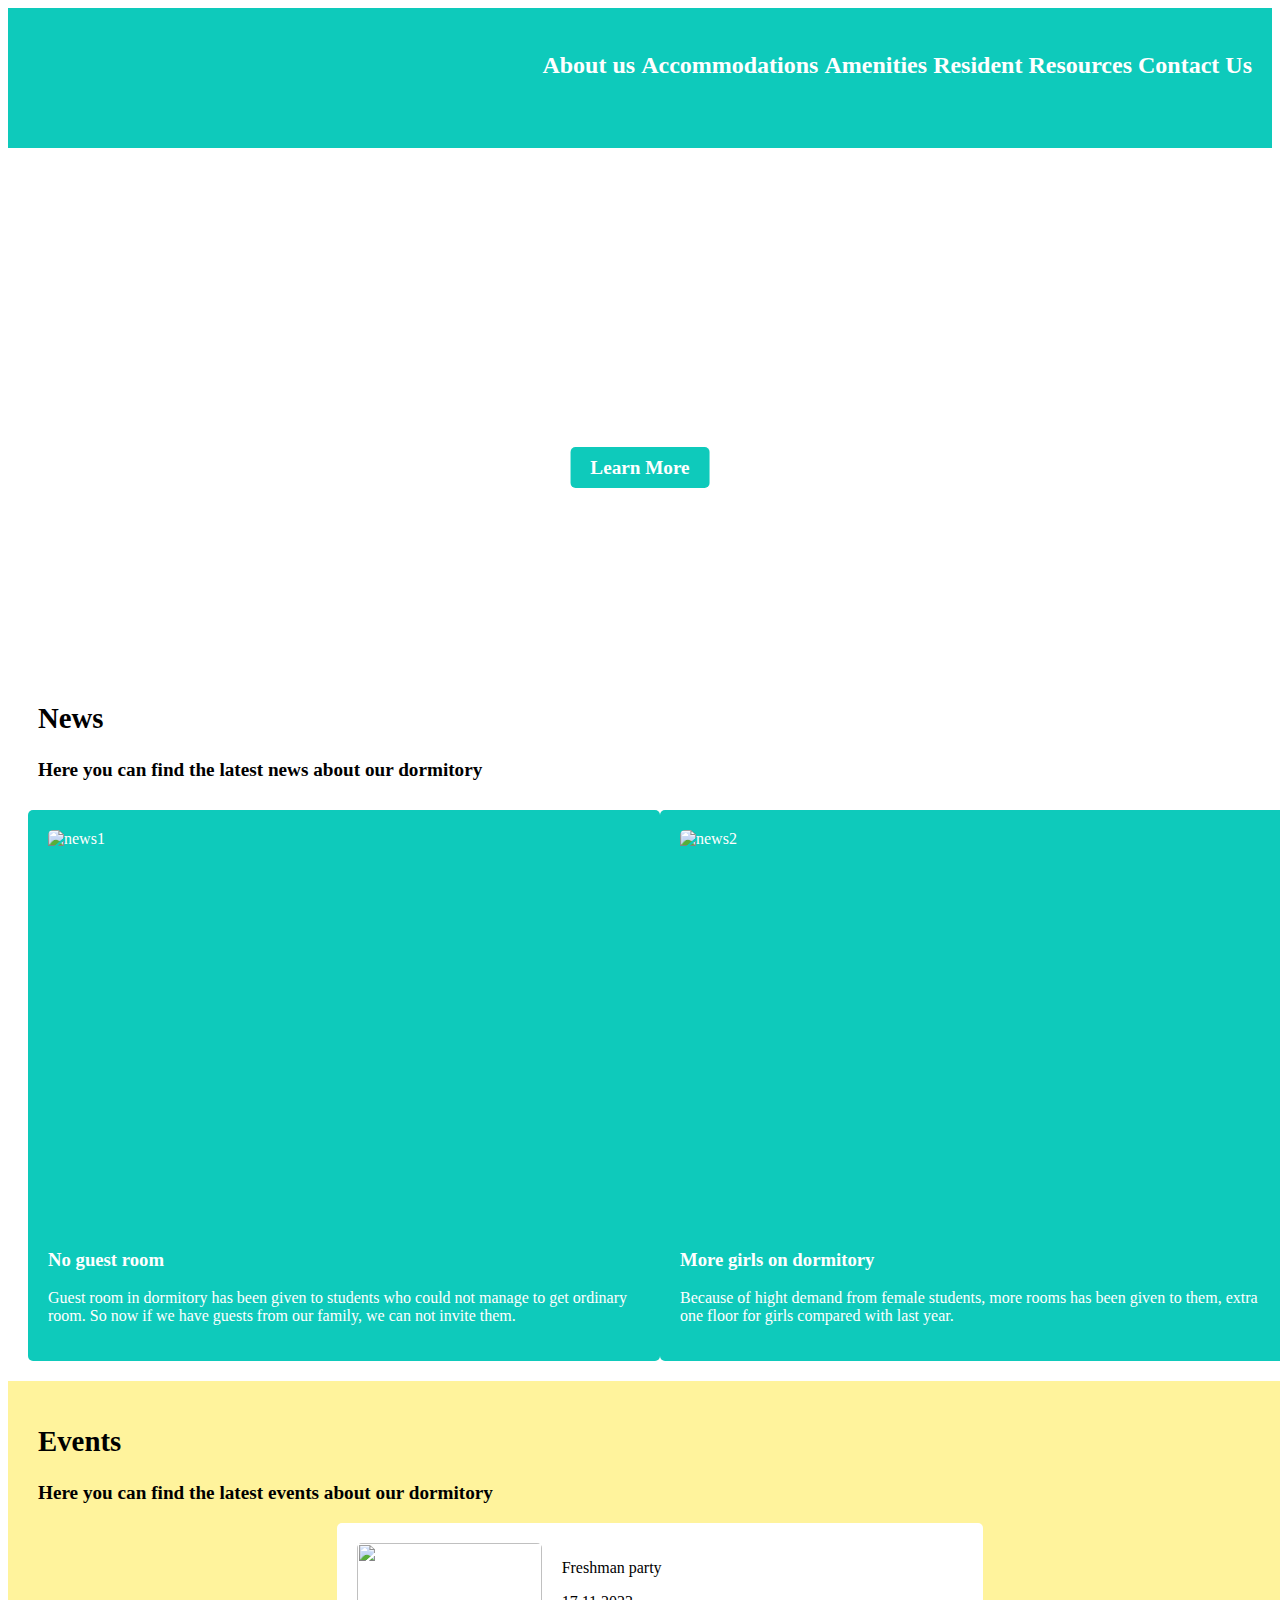
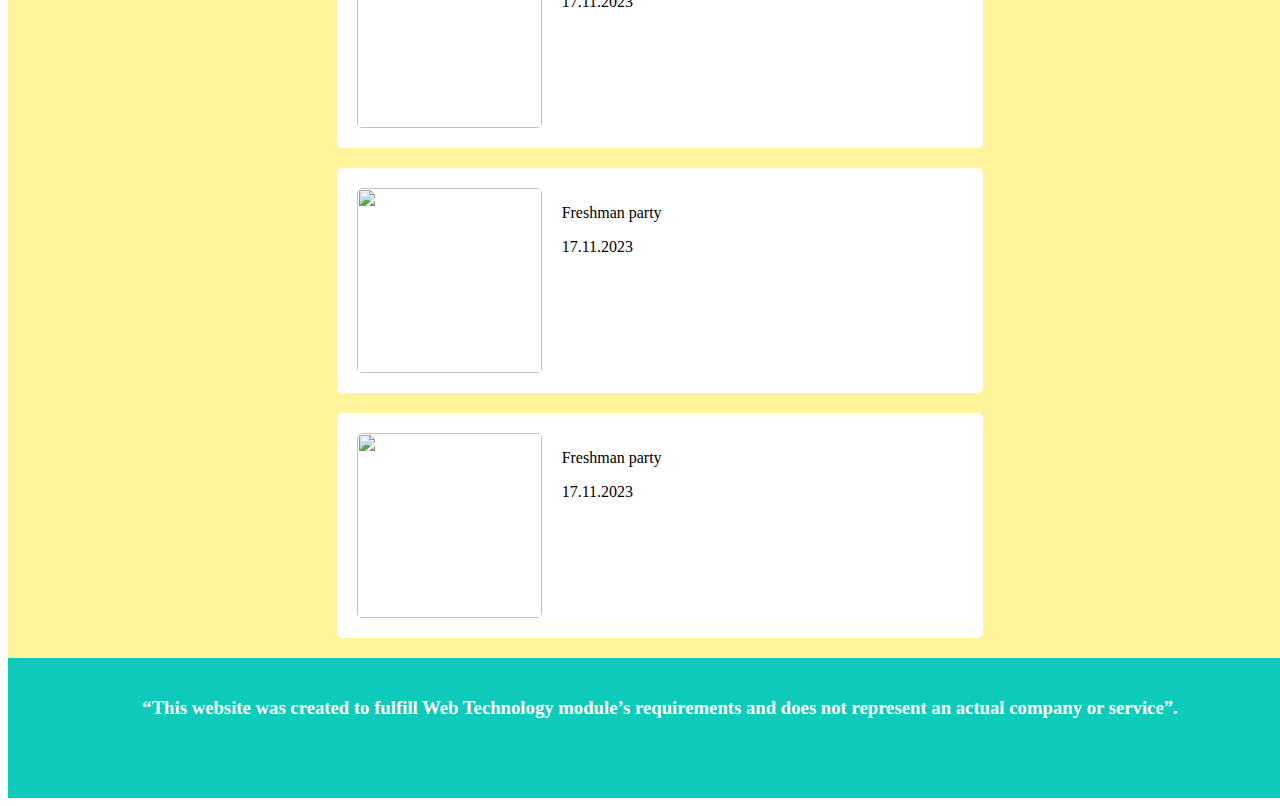
==== index.html @ 66e01233 "first commit" ====
<!DOCTYPE html>
<html lang="en">
<head>
    <meta charset="UTF-8">
    <meta name="viewport" content="width=device-width, initial-scale=1.0">
    <link rel="stylesheet" href="./styles/index.style.css">
    <link rel="stylesheet" href="https://cdnjs.cloudflare.com/ajax/libs/font-awesome/6.4.2/css/all.min.css" integrity="sha512-z3gLpd7yknf1YoNbCzqRKc4qyor8gaKU1qmn+CShxbuBusANI9QpRohGBreCFkKxLhei6S9CQXFEbbKuqLg0DA==" crossorigin="anonymous" referrerpolicy="no-referrer" />
    <title>Web Development CW1</title>
</head>
<body>
    <header>
        <nav>
            <ul>
                <li><a href="/">About us</a></li>
                <li><a href="/">Accommodations</a></li>
                <li><a href="/">Amenities</a></li>
                <li><a href="/">Resident Resources</a></li>
                <li><a href="/">Contact Us</a></li>
            </ul>
        </nav>
        <div class="burger">
            <i class="fas fa-bars"></i>
        </div>
    </header>

    <!-- Main section -->
    
    <main>
        <section class="hero-section">
            <div class="hero-section__content">
                <h1>This is our dormitory</h1>
                <p>You can find information about dormitory here...</p>
                <a href="/" class="btn">Learn More</a>
            </div>
        </section>

        <section class="news-section">
            <div class="news-section__title">
                <h2>News</h2>
                <p>Here you can find the latest news about our dormitory</p>
            </div>
            <div class="news-section__content">
                <div class="news-section__content__item">
                    <img src="https://assets.wfcdn.com/im/32712493/resize-h500-w750%5Ecompr-r85/5376/53760448/default_name.jpg" alt="news1">
                    <div class="news-section__content__item__text">
                        <h3>No guest room</h3>
                        <p>Guest room in dormitory has been given to students who could not manage to get ordinary room. So now 
                            if we have guests from our family, we can not invite them.</p>
                    </div>
                </div>
                <div class="news-section__content__item">
                    <img src="https://i0.wp.com/heartstories.com/wp-content/uploads/2021/04/HeartStories-Organized-Chaos-GNO-On-Demand-Images-2.png?fit=1200%2C900&ssl=1" alt="news2">
                    <div class="news-section__content__item__text">
                        <h3>More girls on dormitory</h3>
                        <p>Because of hight demand from female students, more rooms has been given to them, extra one floor 
                            for girls compared with last year.</p>
                    </div>
                </div>
            </div>
        </section>

        <section class="events-section">
            <div class="events-section__title">
                <h2>Events</h2>
                <p>Here you can find the latest events about our dormitory</p>
            </div>
            <div class="events-section__content">
                <div class="events-section__content__item">
                    <img src="https://assets.wfcdn.com/im/32712493/resize-h500-w750%5Ecompr-r85/5376/53760448/default_name.jpg" alt="">
                    <div>
                        <p>Freshman party</p>
                        <time>17.11.2023</time>
                    </div>
                </div>
                <div class="events-section__content__item">
                    <img src="https://assets.wfcdn.com/im/32712493/resize-h500-w750%5Ecompr-r85/5376/53760448/default_name.jpg" alt="">
                    <div>
                        <p>Freshman party</p>
                        <time>17.11.2023</time>
                    </div>
                </div>
                <div class="events-section__content__item">
                    <img src="https://assets.wfcdn.com/im/32712493/resize-h500-w750%5Ecompr-r85/5376/53760448/default_name.jpg" alt="">
                    <div>
                        <p>Freshman party</p>
                        <time>17.11.2023</time>
                    </div>
                </div>
            </div>
        </section>
    </main>
    <footer>
        <h3>“This website was created to fulfill Web Technology
            module’s requirements and does not represent an actual company or service”.</h3>
    </footer>
</body>
</html>
---- styles/index.style.css ----
header{
    height: 100px;
    background-color: #0ecabb;
    text-align: center;
    padding: 20px;
    font-size: 1.5em;
    font-weight: bold;
}

header nav{
    float: right;
}

header nav ul li{
    display: inline;
}

header nav ul li a{
    color: #fff;
    text-decoration: none;
}

header nav ul li a:hover{
    color: #000;
}

.burger{
    display: none;
}

/* Main begin */
/* Hero section begin */

.hero-section .hero-section__content a:hover{
    background-color: #fff;
    color: #000;
}

.hero-section{
    background-image: url('https://photos.lensculture.com/large/07f0b614-4427-49c8-bb6b-492902480737.jpg');
    background-size: cover;
    background-position: center;
    height: 500px;
    position: relative;
}

.hero-section .hero-section__content{
    position: absolute;
    top: 50%;
    left: 50%;
    transform: translate(-50%, -50%);
    color: #fff;
    text-align: center;
}

.hero-section .hero-section__content h1{
    font-size: 3em;
    font-weight: bold;
    margin: 10px;
    color: hsl(0, 0%, 100%);
}

.hero-section .hero-section__content p{
    font-size: 1.5em;
    font-weight: bold;
    color: rgb(255, 255, 255);
}

.hero-section .hero-section__content a{
    background-color: #0ecabb;
    color: #fff;
    padding: 10px 20px;
    border-radius: 5px;
    text-decoration: none;
    font-size: 1.2em;
    font-weight: bold;
}

/* News section begin */

.news-section {
    width: 100%;
    height: auto;
    background-color: #fff;
    padding: 20px;
    display: flex;
    flex-direction: column;
}

.news-section .news-section__title{
    font-size: 1.2em;
    font-weight: bold;
    margin: 10px;
    color: #000;
}

.news-section .news-section__content{
    width: 100%;
    display: flex;
    align-items: center;
    justify-content: space-between;
}

.news-section .news-section__content .news-section__content__item{
    width: 48%;
    height: 100%;
    background-color: #0ecabb;
    padding: 20px;
    border-radius: 5px;
    color: #fff;
    display: flex;
    flex-direction: column;
    justify-content: space-between;
}

.news-section .news-section__content .news-section__content__item img{
    width: 100%;
    height: 400px;
    object-fit: cover;
    border-radius: 5px;
}

/* Events section begin */

.events-section{
    width: 100%;
    height: auto;
    background-color: #ffe10063;
    padding: 20px;
}

.events-section .events-section__title{
    font-size: 1.2em;
    font-weight: bold;
    margin: 10px;
    color: #000;
}

.events-section .events-section__content{
    width: 100%;
    display: flex;
    flex-wrap: wrap;
    align-items: center;
    justify-content: center;
    gap: 20px;
}

.events-section .events-section__content .events-section__content__item{
    width: 48%;
    min-width: 450px;
    height: 185px;
    background-color: #fff;
    padding: 20px;
    border-radius: 5px;
    display: flex;
    gap: 20px;
}

.events-section .events-section__content .events-section__content__item img{
    width: 185px;
    height: 100%;
    object-fit: cover;
    border-radius: 5px;
}

/* Footer begin */

footer{
    width: 100%;
    min-height: 100px;
    background-color: #0ecabb;
    text-align: center;
    padding: 20px;
    font-weight: bold;
    color: #fff;
}

/* Media queries */

@media screen and (max-width: 1000px){

    header{
        padding: 20px;
        font-size: 1em;    
    }
    
    header nav ul li a{
        margin-right: 10px;
    }

    .hero-section .hero-section__content h1{
        font-size: 2em;
    }

    .hero-section .hero-section__content p, .hero-section .hero-section__content a{
        font-size: 1em;
    }

    .news-section .news-section__content{
        flex-direction: column;
        gap: 20px;
    }

    .news-section .news-section__content .news-section__content__item{
        width: 100%;
    }

    .events-section .events-section__content .events-section__content__item{
        width: 100%;
        min-width: 100%;
    }
}

@media screen and (max-width: 768px) {
        header nav{
            display: none;
        }

        header{
            display: flex;
            align-items: center;
            justify-content: flex-end;
        }

        .burger{
            display: block;
            height: 35px;
            width: 35px;
        }

        .burger .fa-bars{
            color: #fff;
            font-size: 2em;
            cursor: pointer;
        }
    
        .hero-section .hero-section__content h1{
            font-size: 1.5em;
        }

        .news-section .news-section__title, .events-section .events-section__title{
            font-size: 1em;
        }
    
        .news-section .news-section__content{
            flex-direction: column;
            gap: 20px;
        }
}

@media screen and (max-width: 475px) {
    .news-section .news-section__content .news-section__content__item img{
        width: 100%;
        height: 250px;
        object-fit: cover;
        border-radius: 5px;
    }

    .events-section .events-section__content .events-section__content__item{
        min-width: 100%;
        flex-direction: column;
        height: auto;
    }
}
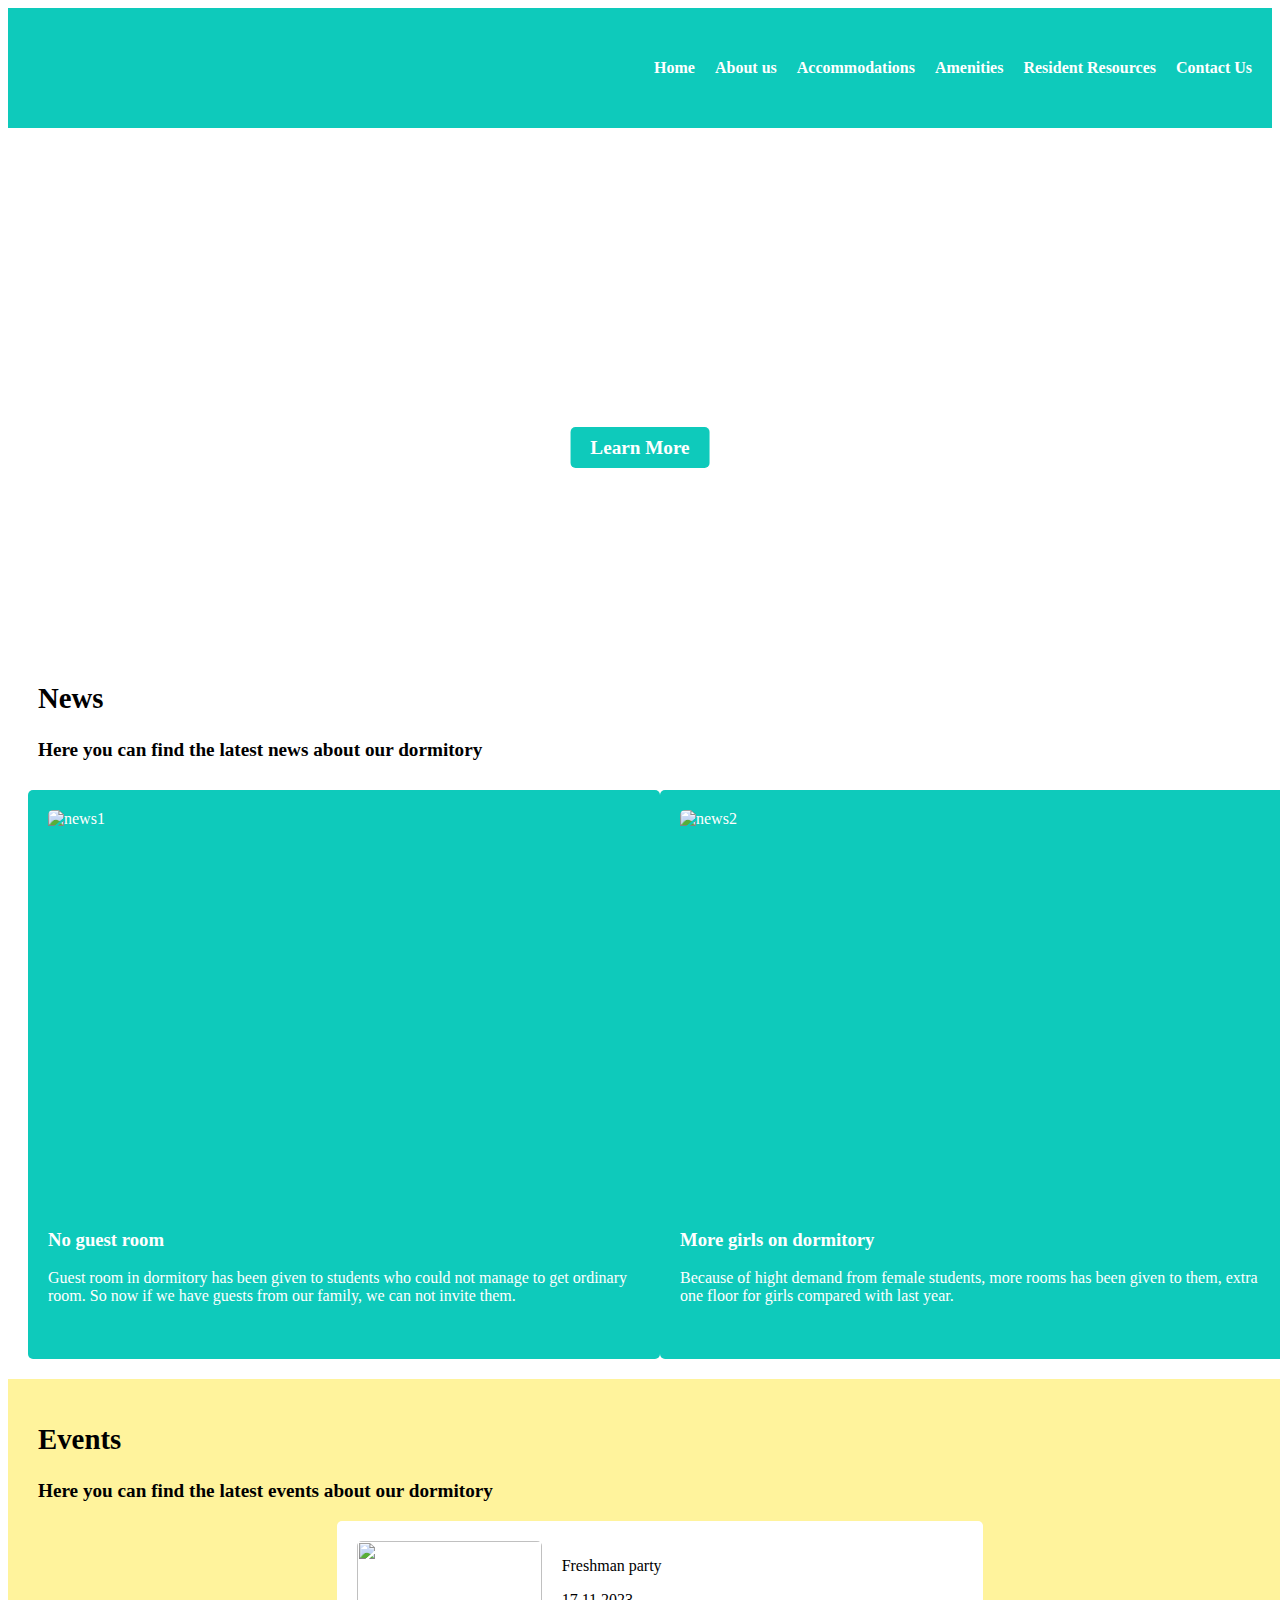
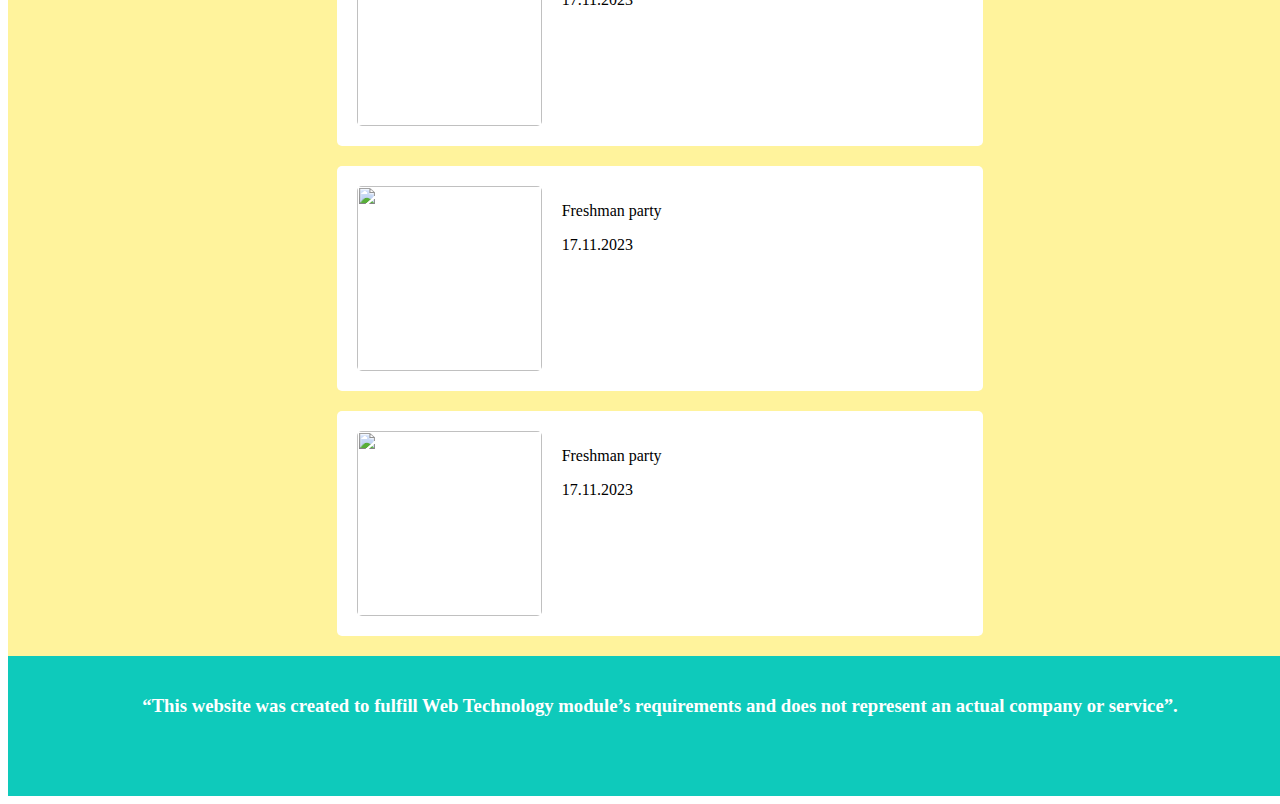
==== commit 12a51d31: "Home page and accommodation page has been finished" ====
--- a/index.html
+++ b/index.html
@@ -4,18 +4,23 @@
     <meta charset="UTF-8">
     <meta name="viewport" content="width=device-width, initial-scale=1.0">
     <link rel="stylesheet" href="./styles/index.style.css">
+    <link rel="stylesheet" href="./styles/header.style.css">
     <link rel="stylesheet" href="https://cdnjs.cloudflare.com/ajax/libs/font-awesome/6.4.2/css/all.min.css" integrity="sha512-z3gLpd7yknf1YoNbCzqRKc4qyor8gaKU1qmn+CShxbuBusANI9QpRohGBreCFkKxLhei6S9CQXFEbbKuqLg0DA==" crossorigin="anonymous" referrerpolicy="no-referrer" />
     <title>Web Development CW1</title>
 </head>
 <body>
+
+    <!-- Header section -->
+
     <header>
         <nav>
             <ul>
-                <li><a href="/">About us</a></li>
-                <li><a href="/">Accommodations</a></li>
-                <li><a href="/">Amenities</a></li>
-                <li><a href="/">Resident Resources</a></li>
-                <li><a href="/">Contact Us</a></li>
+                <li><a href="./index.html">Home</a></li>
+                <li><a href="./about.html">About us</a></li>
+                <li><a href="./acmodation.html">Accommodations</a></li>
+                <li><a href="./amenity.html">Amenities</a></li>
+                <li><a href="./resourse.html">Resident Resources</a></li>
+                <li><a href="./contact.html">Contact Us</a></li>
             </ul>
         </nav>
         <div class="burger">
--- a/styles/index.style.css
+++ b/styles/index.style.css
@@ -1,32 +1,3 @@
-header{
-    height: 100px;
-    background-color: #0ecabb;
-    text-align: center;
-    padding: 20px;
-    font-size: 1.5em;
-    font-weight: bold;
-}
-
-header nav{
-    float: right;
-}
-
-header nav ul li{
-    display: inline;
-}
-
-header nav ul li a{
-    color: #fff;
-    text-decoration: none;
-}
-
-header nav ul li a:hover{
-    color: #000;
-}
-
-.burger{
-    display: none;
-}
 
 /* Main begin */
 /* Hero section begin */
@@ -85,6 +56,7 @@
     padding: 20px;
     display: flex;
     flex-direction: column;
+    overflow: hidden;
 }
 
 .news-section .news-section__title{
@@ -92,6 +64,16 @@
     font-weight: bold;
     margin: 10px;
     color: #000;
+    animation: news-title 10s linear infinite;
+}
+
+@keyframes news-title {
+    from {
+        transform: translateX(0%);
+    }
+    to {
+        transform: translateX(50%);
+    }
 }
 
 .news-section .news-section__content{
@@ -120,6 +102,11 @@
     border-radius: 5px;
 }
 
+.news-section .news-section__content .news-section__content__item p {
+    min-height: 70px;
+    margin-bottom: 0;
+}
+
 /* Events section begin */
 
 .events-section{
@@ -127,6 +114,7 @@
     height: auto;
     background-color: #ffe10063;
     padding: 20px;
+    overflow: hidden;
 }
 
 .events-section .events-section__title{
@@ -175,18 +163,22 @@
     color: #fff;
 }
 
+footer h3{
+    animation: footer-corusel 5s linear infinite;
+}
+
+@keyframes footer-corusel {
+    from {
+        transform: translateY(-50%);
+    }
+    to {
+        transform: translateY(50%);
+    }
+}
+
 /* Media queries */
 
 @media screen and (max-width: 1000px){
-
-    header{
-        padding: 20px;
-        font-size: 1em;    
-    }
-    
-    header nav ul li a{
-        margin-right: 10px;
-    }
 
     .hero-section .hero-section__content h1{
         font-size: 2em;
@@ -212,27 +204,6 @@
 }
 
 @media screen and (max-width: 768px) {
-        header nav{
-            display: none;
-        }
-
-        header{
-            display: flex;
-            align-items: center;
-            justify-content: flex-end;
-        }
-
-        .burger{
-            display: block;
-            height: 35px;
-            width: 35px;
-        }
-
-        .burger .fa-bars{
-            color: #fff;
-            font-size: 2em;
-            cursor: pointer;
-        }
     
         .hero-section .hero-section__content h1{
             font-size: 1.5em;
--- a/styles/header.style.css
+++ b/styles/header.style.css
@@ -0,0 +1,74 @@
+header{
+    height: 80px;
+    background-color: #0ecabb;
+    display: flex;
+    align-items: center;
+    justify-content: flex-end;
+    text-align: center;
+    padding: 20px;
+    font-weight: bold;
+}
+
+header nav{
+    float: right;
+}
+
+header nav ul{
+    display: flex;
+    gap: 20px;
+}
+
+header nav ul li{
+    list-style-type: none;
+}
+
+header nav ul li a{
+    color: #fff;
+    text-decoration: none;
+}
+
+header nav ul li a:hover{
+    color: #000;
+}
+
+.burger{
+    display: none;
+}
+
+
+/* Media queries */
+
+@media screen and (max-width: 1000px){
+
+    header{
+        padding: 20px;
+    }
+
+    header nav ul{
+        gap: 10px;
+    }
+}
+
+@media screen and (max-width: 768px) {
+    header nav{
+        display: none;
+    }
+
+    header{
+        display: flex;
+        align-items: center;
+        justify-content: flex-end;
+    }
+
+    .burger{
+        display: block;
+        height: 35px;
+        width: 35px;
+    }
+
+    .burger .fa-bars{
+        color: #fff;
+        font-size: 2em;
+        cursor: pointer;
+    }
+}
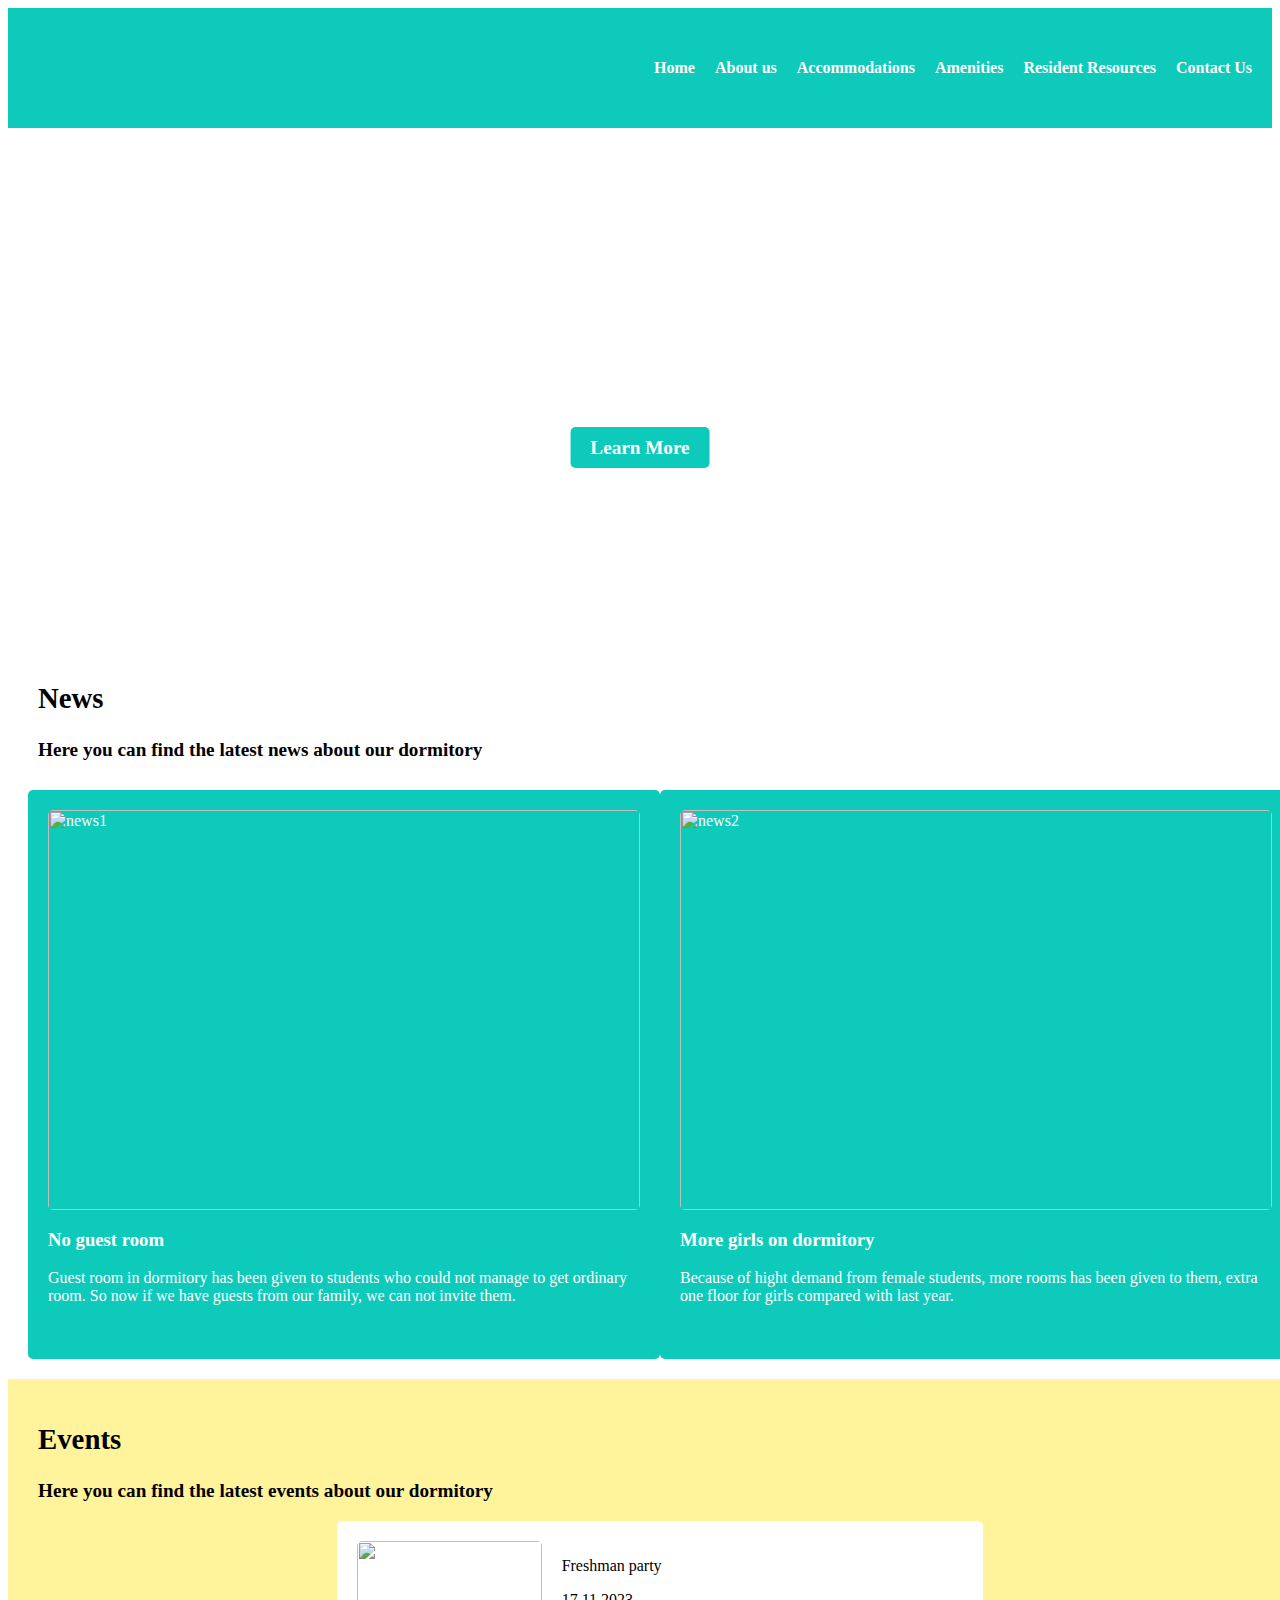
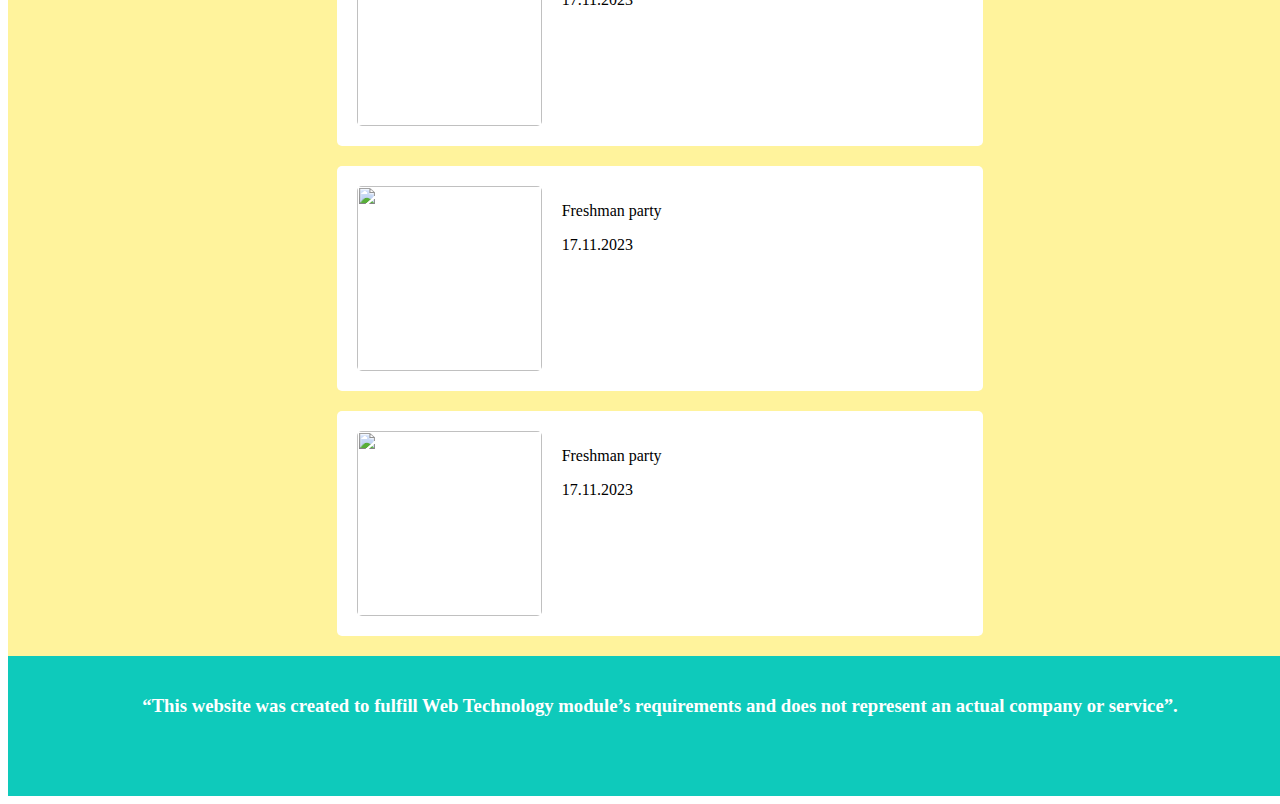
==== commit 866571ea: "accommodation and amenity has been done" ====
--- a/index.html
+++ b/index.html
@@ -1,4 +1,4 @@
-<!DOCTYPE html>
+<!DOCTYPE >
 <html lang="en">
 <head>
     <meta charset="UTF-8">
@@ -25,6 +25,16 @@
         </nav>
         <div class="burger">
             <i class="fas fa-bars"></i>
+        </div>
+        <div class="sidebar-menu">
+            <ul>
+                <li><a href="./index.html">Home</a></li>
+                <li><a href="./about.html">About us</a></li>
+                <li><a href="./acmodation.html">Accommodations</a></li>
+                <li><a href="./amenity.html">Amenities</a></li>
+                <li><a href="./resourse.html">Resident Resources</a></li>
+                <li><a href="./contact.html">Contact Us</a></li>
+            </ul>
         </div>
     </header>
 
@@ -98,5 +108,7 @@
         <h3>“This website was created to fulfill Web Technology
             module’s requirements and does not represent an actual company or service”.</h3>
     </footer>
+
+    <script src="./js/header.js"></script>
 </body>
 </html>--- a/styles/header.style.css
+++ b/styles/header.style.css
@@ -33,6 +33,34 @@
 
 .burger{
     display: none;
+}
+
+.sidebar-menu{
+    display: none;
+    position: absolute;
+    top: 90px;
+    right: 10px;
+    background-color: #0ecaba9f;
+    z-index: 1;
+    padding: 10px;
+}
+
+.sidebar-menu ul {
+    list-style-type: none;
+    display: flex;
+    flex-direction: column;
+    align-items: flex-start;
+    padding: 10px;
+}
+
+.sidebar-menu ul li a{
+    color: #fff;
+    text-decoration: none;
+    cursor: pointer;
+}
+
+.active{
+    display: block;
 }
 
 
@@ -72,3 +100,29 @@
         cursor: pointer;
     }
 }
+
+
+/* This is for footer section */
+
+footer{
+    width: 100%;
+    min-height: 100px;
+    background-color: #0ecabb;
+    text-align: center;
+    padding: 20px;
+    font-weight: bold;
+    color: #fff;
+}
+
+footer h3{
+    animation: footer-corusel 5s linear infinite;
+}
+
+@keyframes footer-corusel {
+    from {
+        transform: translateY(-50%);
+    }
+    to {
+        transform: translateY(50%);
+    }
+}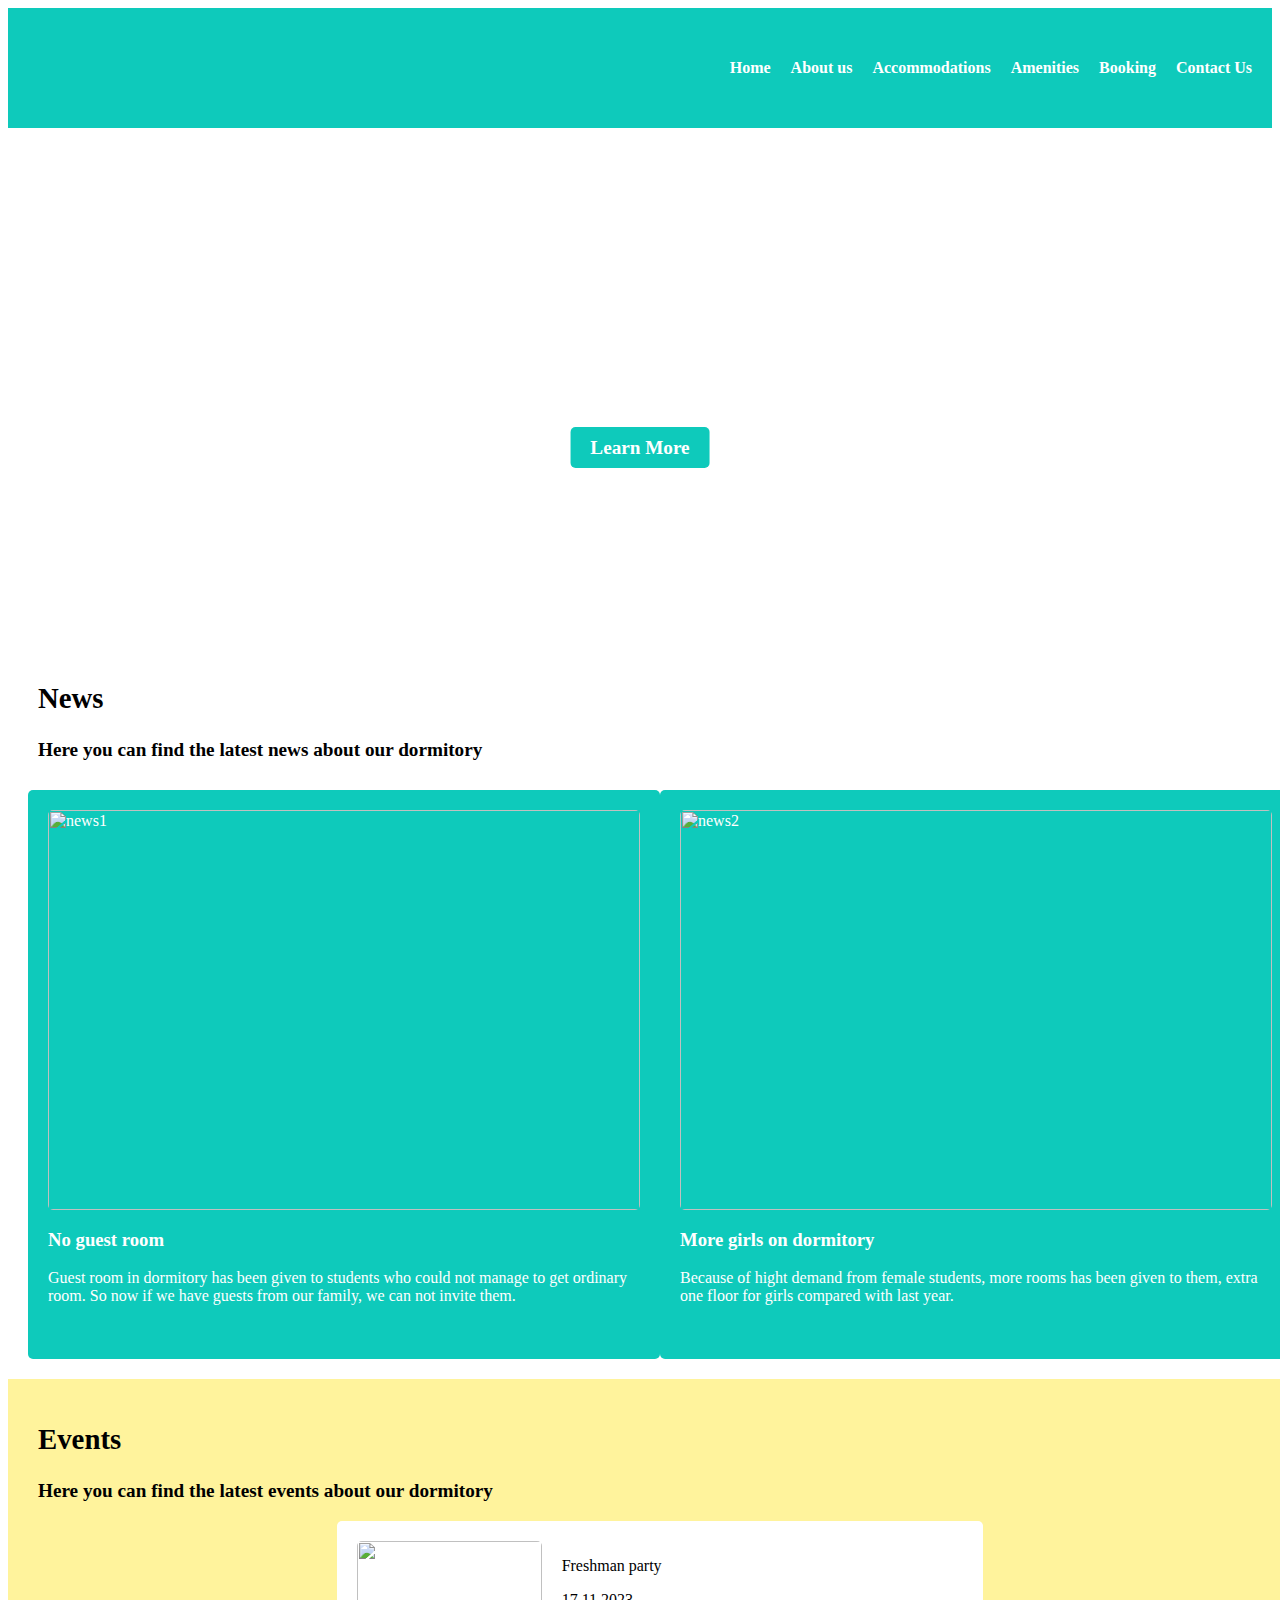
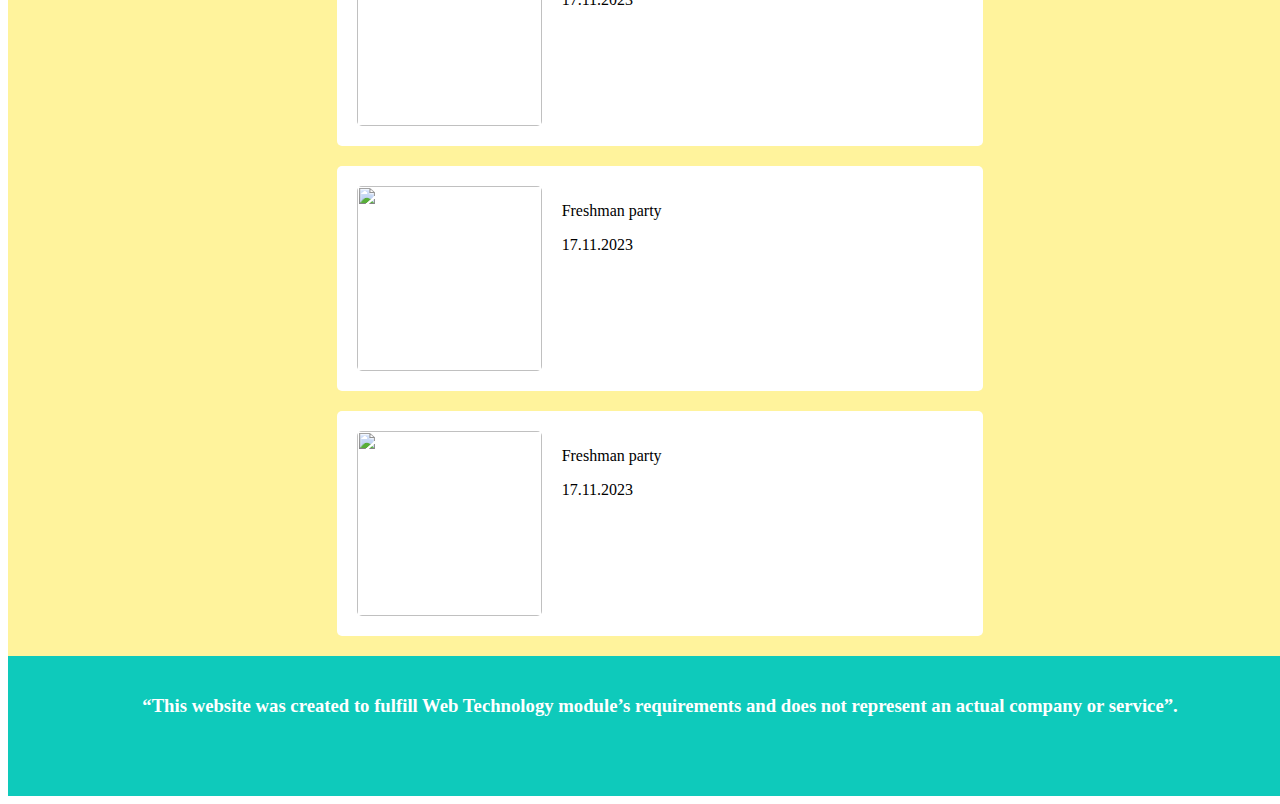
==== commit 804779d6: "booking section has been done" ====
--- a/index.html
+++ b/index.html
@@ -19,7 +19,7 @@
                 <li><a href="./about.html">About us</a></li>
                 <li><a href="./acmodation.html">Accommodations</a></li>
                 <li><a href="./amenity.html">Amenities</a></li>
-                <li><a href="./resourse.html">Resident Resources</a></li>
+                <li><a href="./booking.html">Booking</a></li>
                 <li><a href="./contact.html">Contact Us</a></li>
             </ul>
         </nav>
@@ -32,7 +32,7 @@
                 <li><a href="./about.html">About us</a></li>
                 <li><a href="./acmodation.html">Accommodations</a></li>
                 <li><a href="./amenity.html">Amenities</a></li>
-                <li><a href="./resourse.html">Resident Resources</a></li>
+                <li><a href="./booking.html">Booking</a></li>
                 <li><a href="./contact.html">Contact Us</a></li>
             </ul>
         </div>
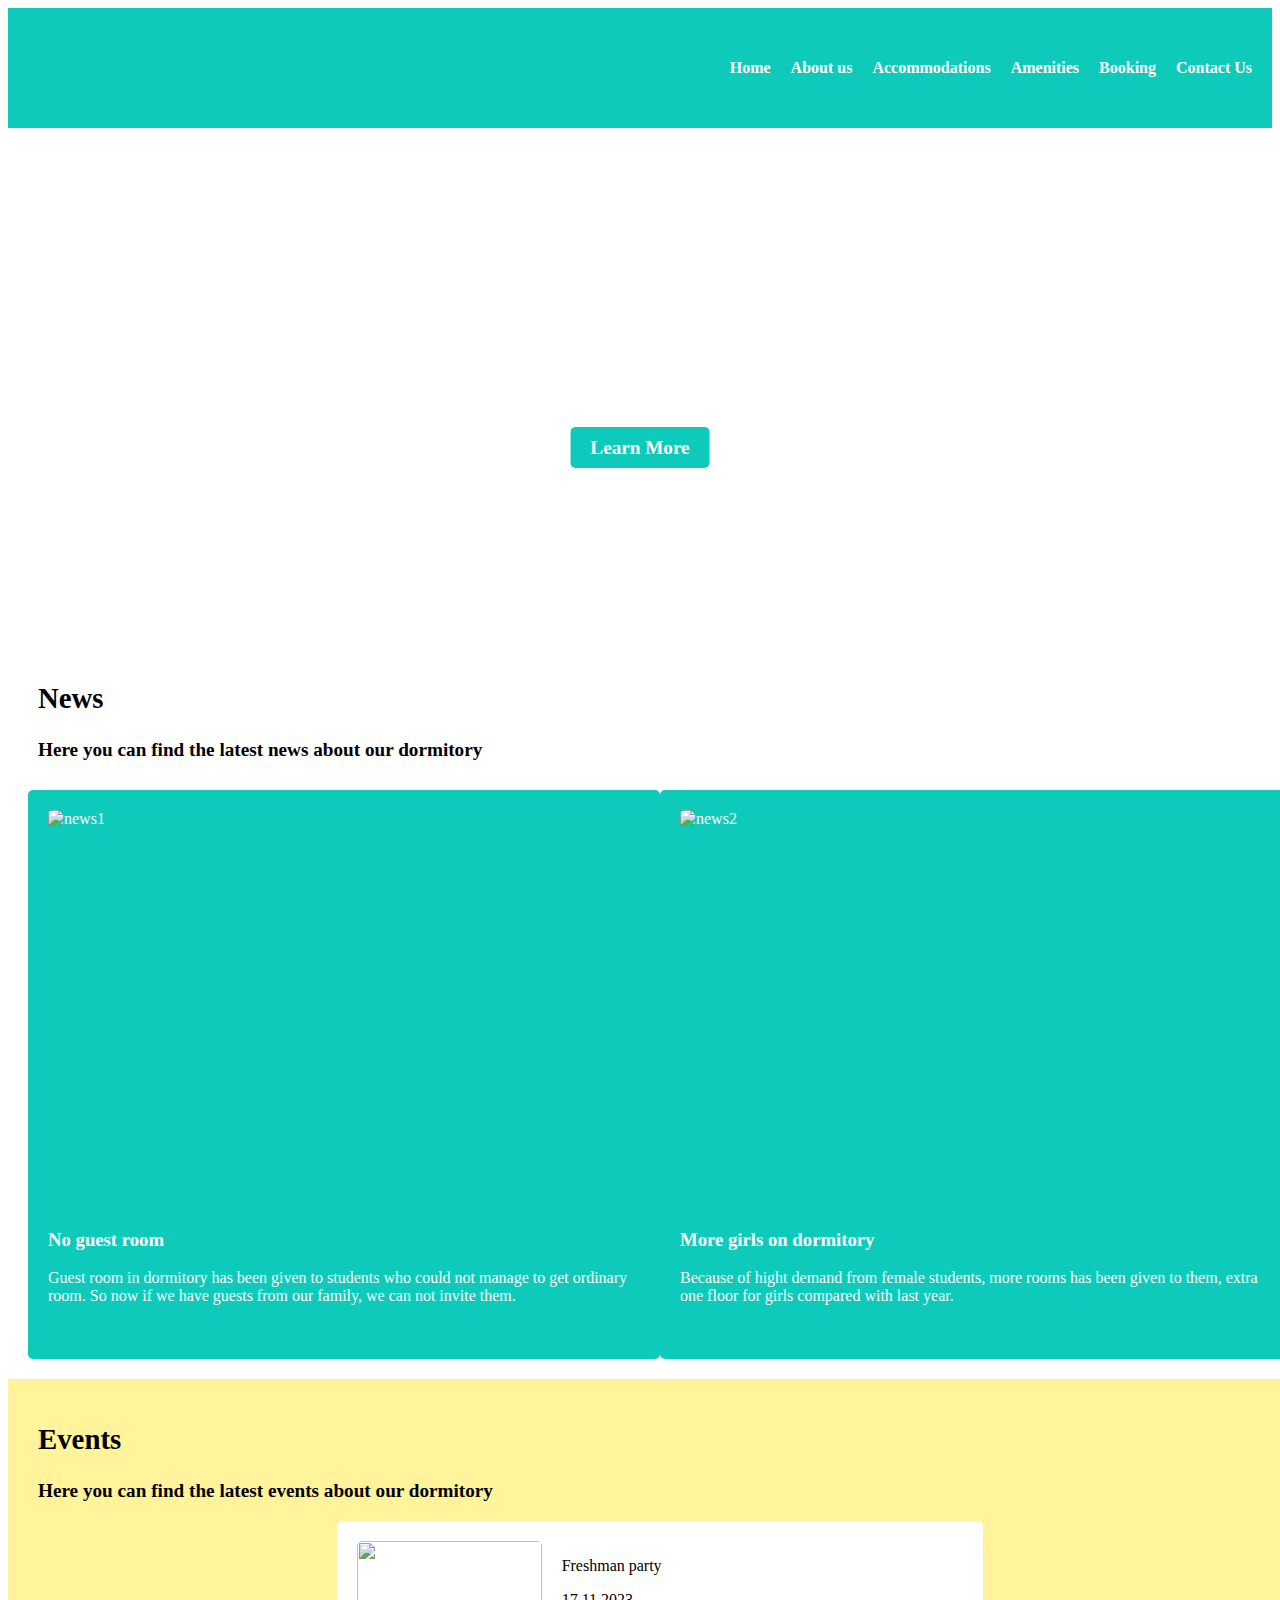
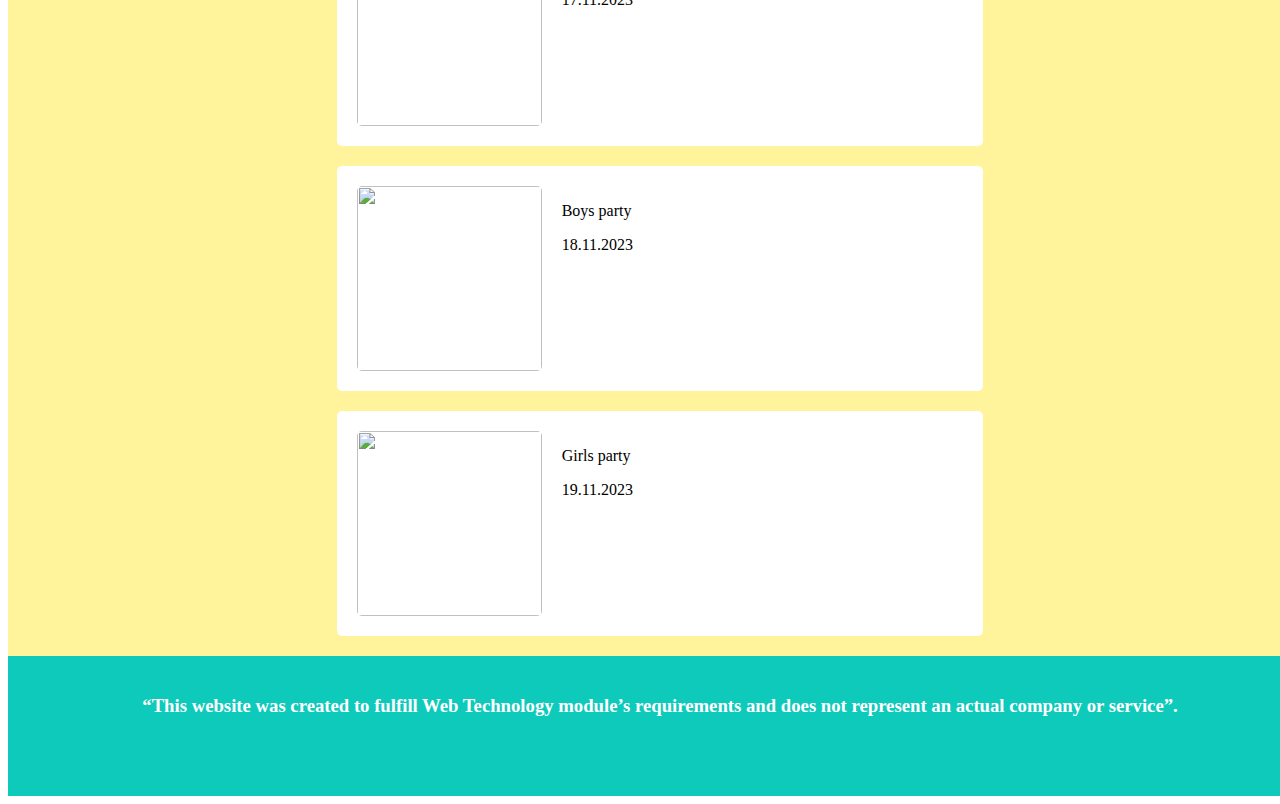
==== commit 177b0426: "all parts has been done and validated successfully" ====
--- a/index.html
+++ b/index.html
@@ -1,4 +1,4 @@
-<!DOCTYPE >
+<!DOCTYPE html>
 <html lang="en">
 <head>
     <meta charset="UTF-8">
@@ -84,21 +84,21 @@
                     <img src="https://assets.wfcdn.com/im/32712493/resize-h500-w750%5Ecompr-r85/5376/53760448/default_name.jpg" alt="">
                     <div>
                         <p>Freshman party</p>
-                        <time>17.11.2023</time>
+                        <p>17.11.2023</p>
                     </div>
                 </div>
                 <div class="events-section__content__item">
                     <img src="https://assets.wfcdn.com/im/32712493/resize-h500-w750%5Ecompr-r85/5376/53760448/default_name.jpg" alt="">
                     <div>
-                        <p>Freshman party</p>
-                        <time>17.11.2023</time>
+                        <p>Boys party</p>
+                        <p>18.11.2023</p>
                     </div>
                 </div>
                 <div class="events-section__content__item">
                     <img src="https://assets.wfcdn.com/im/32712493/resize-h500-w750%5Ecompr-r85/5376/53760448/default_name.jpg" alt="">
                     <div>
-                        <p>Freshman party</p>
-                        <time>17.11.2023</time>
+                        <p>Girls party</p>
+                        <p>19.11.2023</p>
                     </div>
                 </div>
             </div>
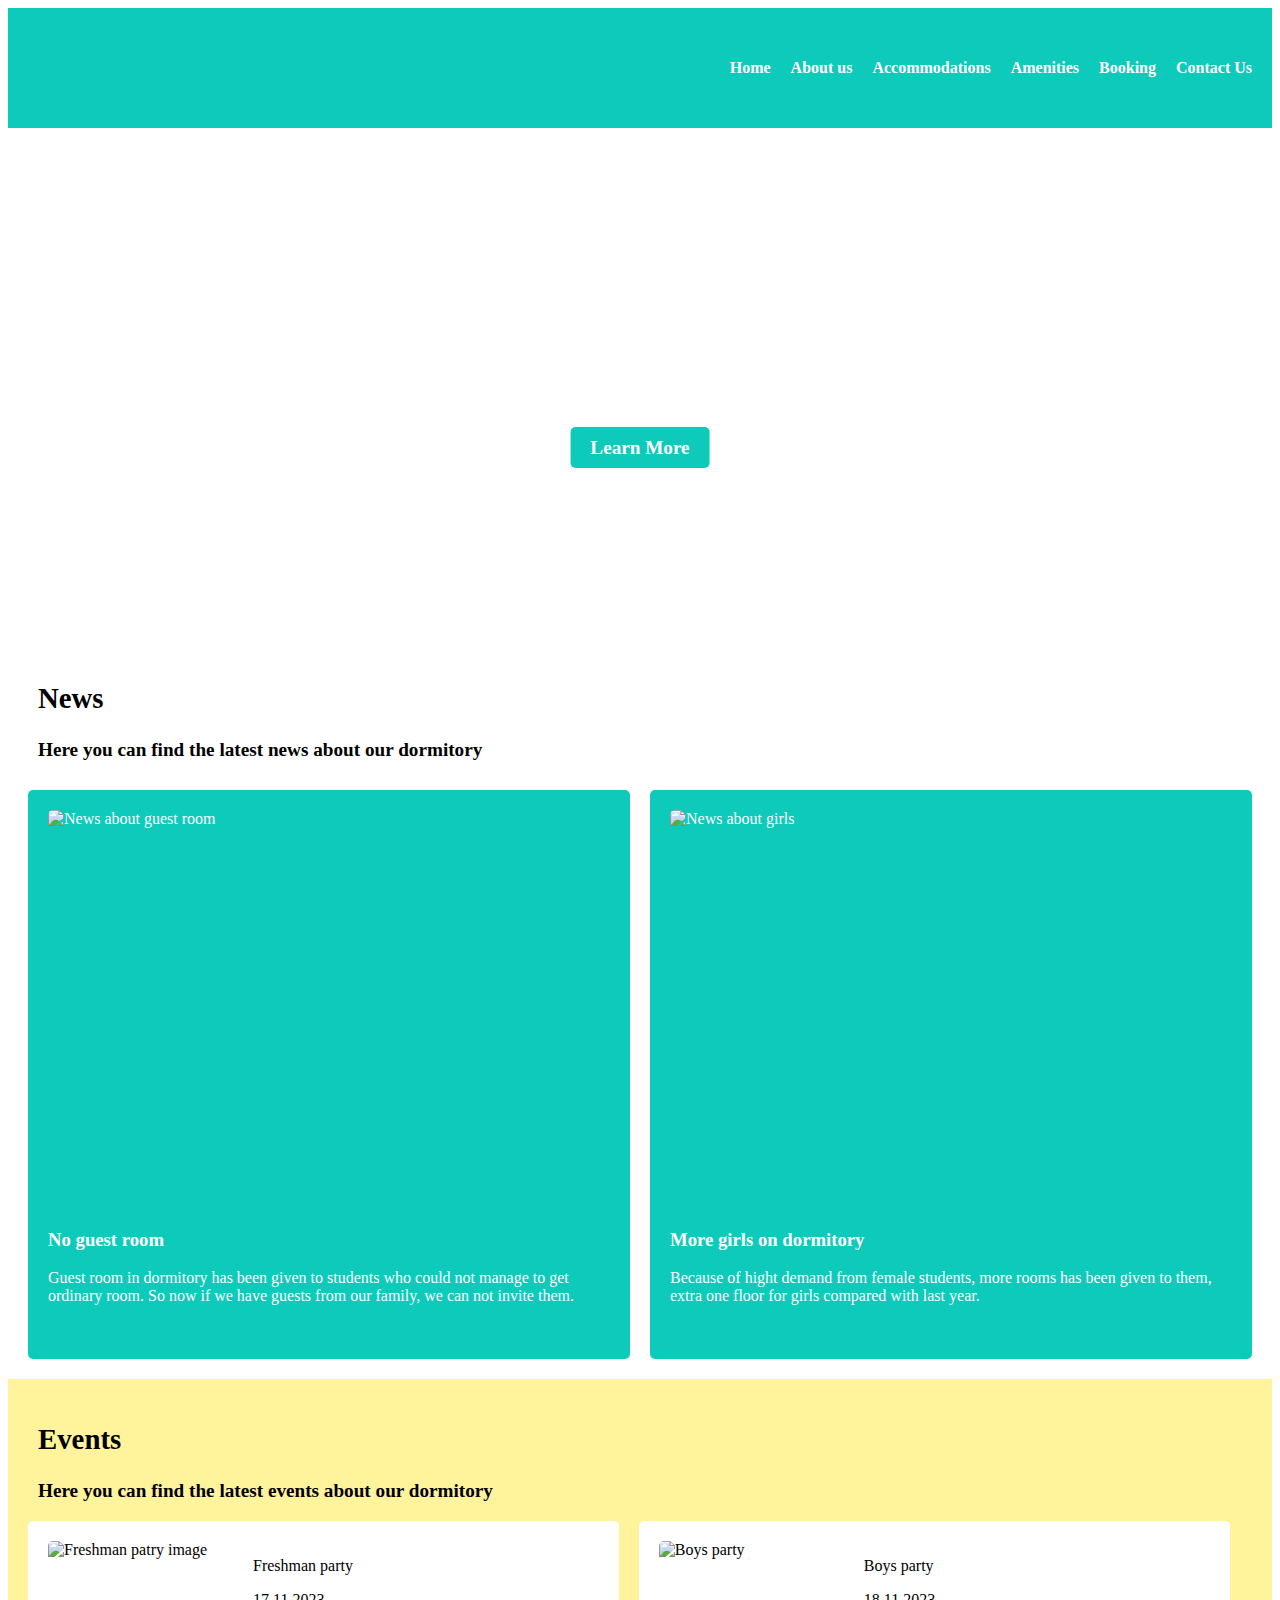
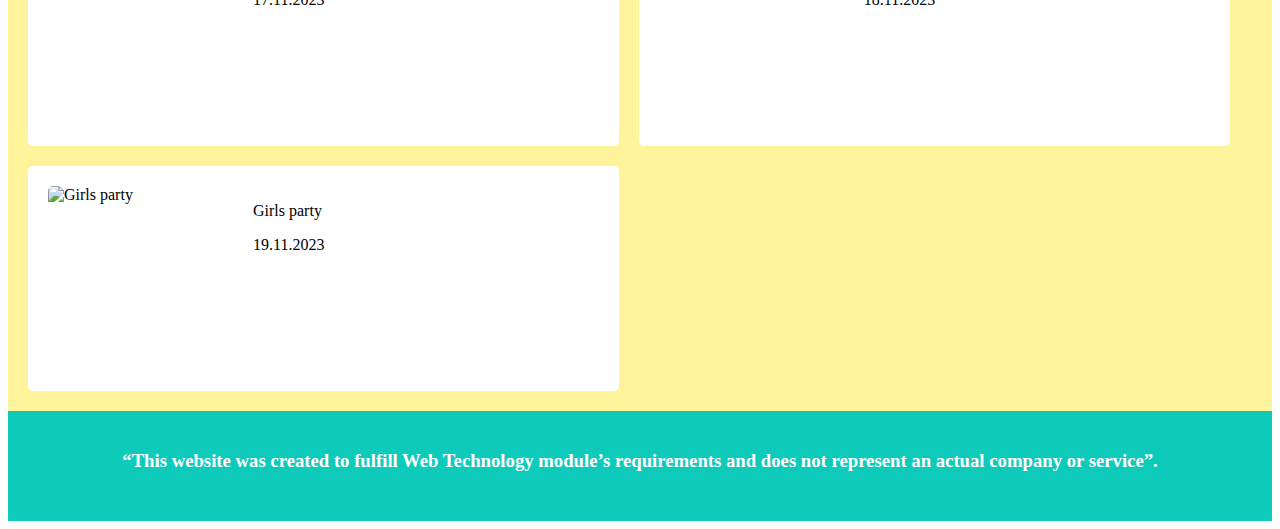
==== commit d18d4b01: "Some media element has been changed" ====
--- a/index.html
+++ b/index.html
@@ -45,7 +45,7 @@
             <div class="hero-section__content">
                 <h1>This is our dormitory</h1>
                 <p>You can find information about dormitory here...</p>
-                <a href="/" class="btn">Learn More</a>
+                <a class="btn">Learn More</a>
             </div>
         </section>
 
@@ -56,7 +56,7 @@
             </div>
             <div class="news-section__content">
                 <div class="news-section__content__item">
-                    <img src="https://assets.wfcdn.com/im/32712493/resize-h500-w750%5Ecompr-r85/5376/53760448/default_name.jpg" alt="news1">
+                    <img src="https://assets.wfcdn.com/im/32712493/resize-h500-w750%5Ecompr-r85/5376/53760448/default_name.jpg" alt="News about guest room">
                     <div class="news-section__content__item__text">
                         <h3>No guest room</h3>
                         <p>Guest room in dormitory has been given to students who could not manage to get ordinary room. So now 
@@ -64,7 +64,7 @@
                     </div>
                 </div>
                 <div class="news-section__content__item">
-                    <img src="https://i0.wp.com/heartstories.com/wp-content/uploads/2021/04/HeartStories-Organized-Chaos-GNO-On-Demand-Images-2.png?fit=1200%2C900&ssl=1" alt="news2">
+                    <img src="https://i0.wp.com/heartstories.com/wp-content/uploads/2021/04/HeartStories-Organized-Chaos-GNO-On-Demand-Images-2.png?fit=1200%2C900&ssl=1" alt="News about girls">
                     <div class="news-section__content__item__text">
                         <h3>More girls on dormitory</h3>
                         <p>Because of hight demand from female students, more rooms has been given to them, extra one floor 
@@ -81,21 +81,21 @@
             </div>
             <div class="events-section__content">
                 <div class="events-section__content__item">
-                    <img src="https://assets.wfcdn.com/im/32712493/resize-h500-w750%5Ecompr-r85/5376/53760448/default_name.jpg" alt="">
+                    <img src="https://avatars.mds.yandex.net/i?id=1216f1667ee7f6b5a8f4159833e6c880_l-8272935-images-thumbs&n=13" alt="Freshman patry image">
                     <div>
                         <p>Freshman party</p>
                         <p>17.11.2023</p>
                     </div>
                 </div>
                 <div class="events-section__content__item">
-                    <img src="https://assets.wfcdn.com/im/32712493/resize-h500-w750%5Ecompr-r85/5376/53760448/default_name.jpg" alt="">
+                    <img src="https://media-cdn.tripadvisor.com/media/photo-s/0e/d6/be/80/boys-party.jpg" alt="Boys party">
                     <div>
                         <p>Boys party</p>
                         <p>18.11.2023</p>
                     </div>
                 </div>
                 <div class="events-section__content__item">
-                    <img src="https://assets.wfcdn.com/im/32712493/resize-h500-w750%5Ecompr-r85/5376/53760448/default_name.jpg" alt="">
+                    <img src="https://stylesatlife.com/wp-content/uploads/2017/02/Latest-Stylish-Party-Wear-Tops-for-Teenage-Girls.jpg" alt="Girls party">
                     <div>
                         <p>Girls party</p>
                         <p>19.11.2023</p>
--- a/styles/index.style.css
+++ b/styles/index.style.css
@@ -50,7 +50,6 @@
 /* News section begin */
 
 .news-section {
-    width: 100%;
     height: auto;
     background-color: #fff;
     padding: 20px;
@@ -81,10 +80,11 @@
     display: flex;
     align-items: center;
     justify-content: space-between;
+    gap: 20px;
 }
 
 .news-section .news-section__content .news-section__content__item{
-    width: 48%;
+    width: 50%;
     height: 100%;
     background-color: #0ecabb;
     padding: 20px;
@@ -110,7 +110,7 @@
 /* Events section begin */
 
 .events-section{
-    width: 100%;
+    width: auto;
     height: auto;
     background-color: #ffe10063;
     padding: 20px;
@@ -129,13 +129,12 @@
     display: flex;
     flex-wrap: wrap;
     align-items: center;
-    justify-content: center;
     gap: 20px;
 }
 
 .events-section .events-section__content .events-section__content__item{
-    width: 48%;
-    min-width: 450px;
+    width: 45%;
+    min-width: 400px;
     height: 185px;
     background-color: #fff;
     padding: 20px;
@@ -151,30 +150,6 @@
     border-radius: 5px;
 }
 
-/* Footer begin */
-
-footer{
-    width: 100%;
-    min-height: 100px;
-    background-color: #0ecabb;
-    text-align: center;
-    padding: 20px;
-    font-weight: bold;
-    color: #fff;
-}
-
-footer h3{
-    animation: footer-corusel 5s linear infinite;
-}
-
-@keyframes footer-corusel {
-    from {
-        transform: translateY(-50%);
-    }
-    to {
-        transform: translateY(50%);
-    }
-}
 
 /* Media queries */
 
@@ -199,7 +174,6 @@
 
     .events-section .events-section__content .events-section__content__item{
         width: 100%;
-        min-width: 100%;
     }
 }
 
@@ -228,7 +202,8 @@
     }
 
     .events-section .events-section__content .events-section__content__item{
-        min-width: 100%;
+        padding: 10px;
+        min-width: 250px;
         flex-direction: column;
         height: auto;
     }
--- a/styles/header.style.css
+++ b/styles/header.style.css
@@ -105,8 +105,7 @@
 /* This is for footer section */
 
 footer{
-    width: 100%;
-    min-height: 100px;
+    min-height: 70px;
     background-color: #0ecabb;
     text-align: center;
     padding: 20px;
@@ -115,6 +114,7 @@
 }
 
 footer h3{
+    width: 100%;
     animation: footer-corusel 5s linear infinite;
 }
 
